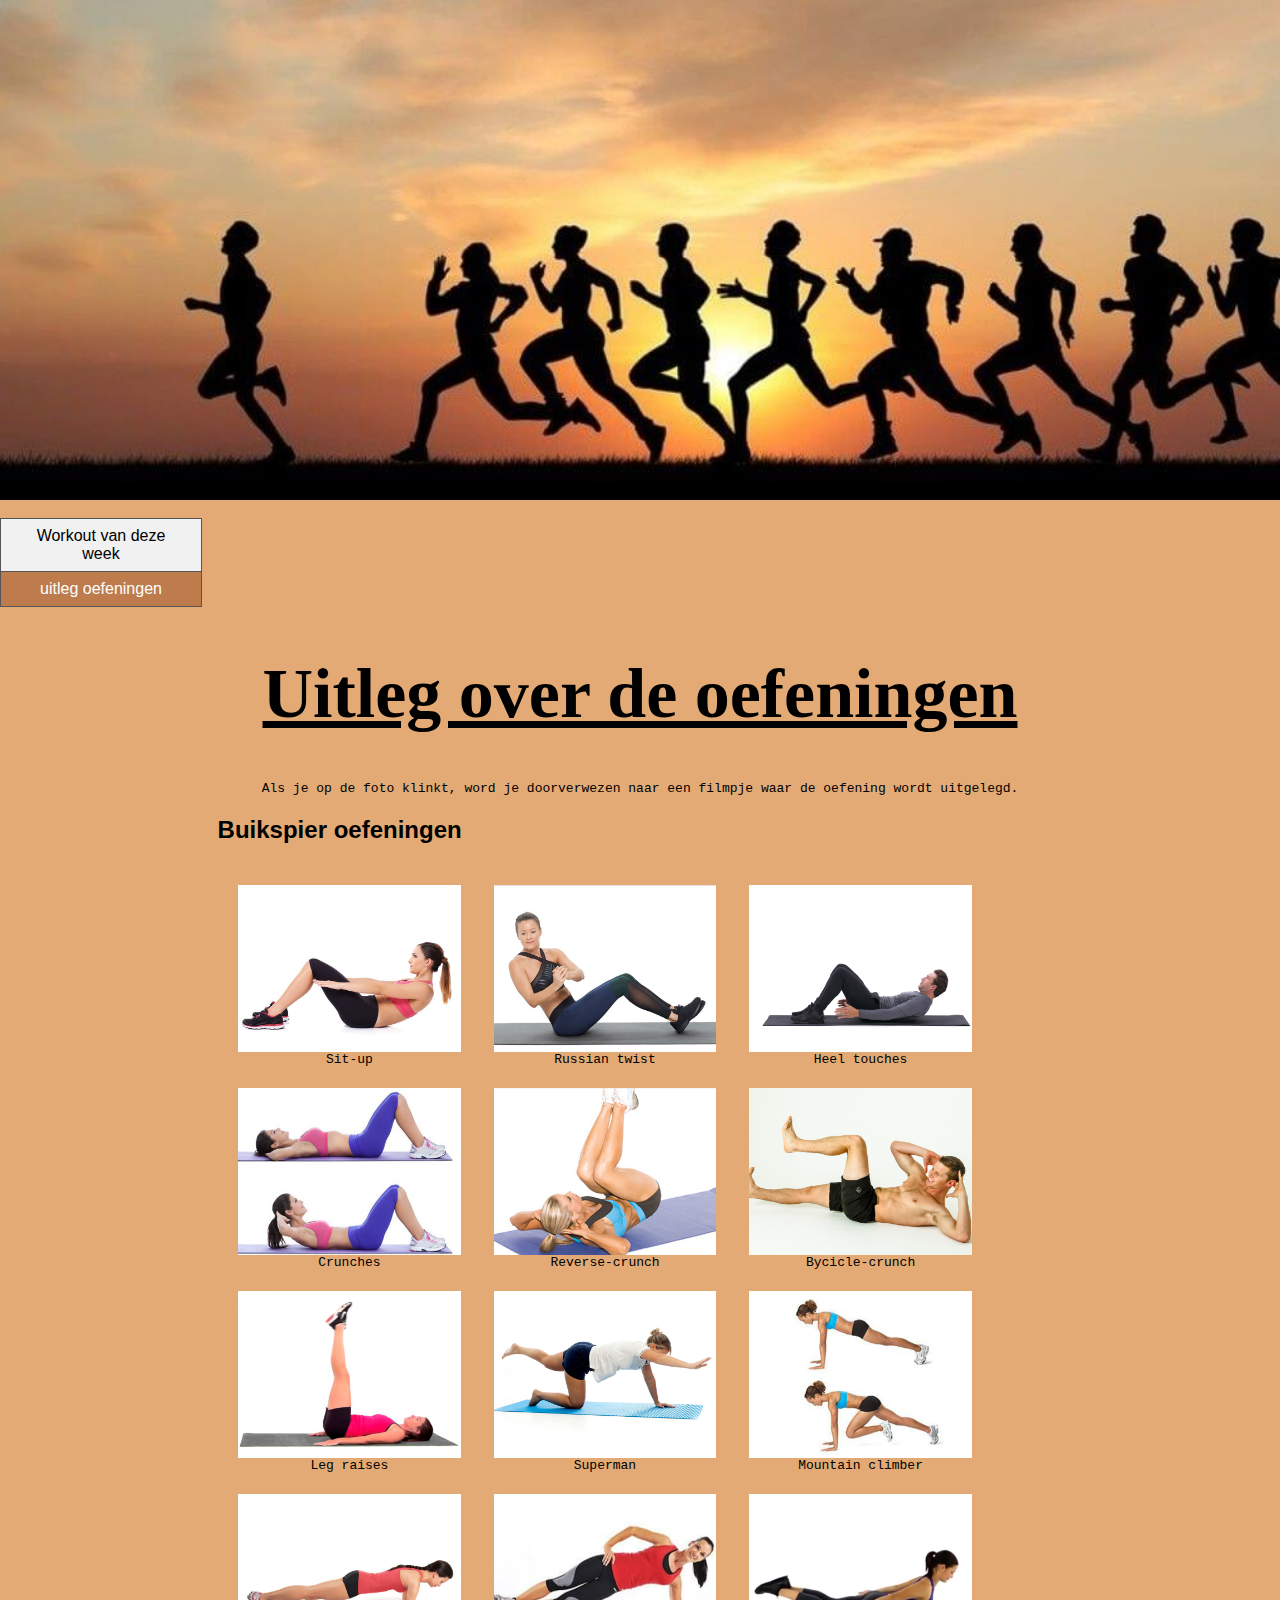
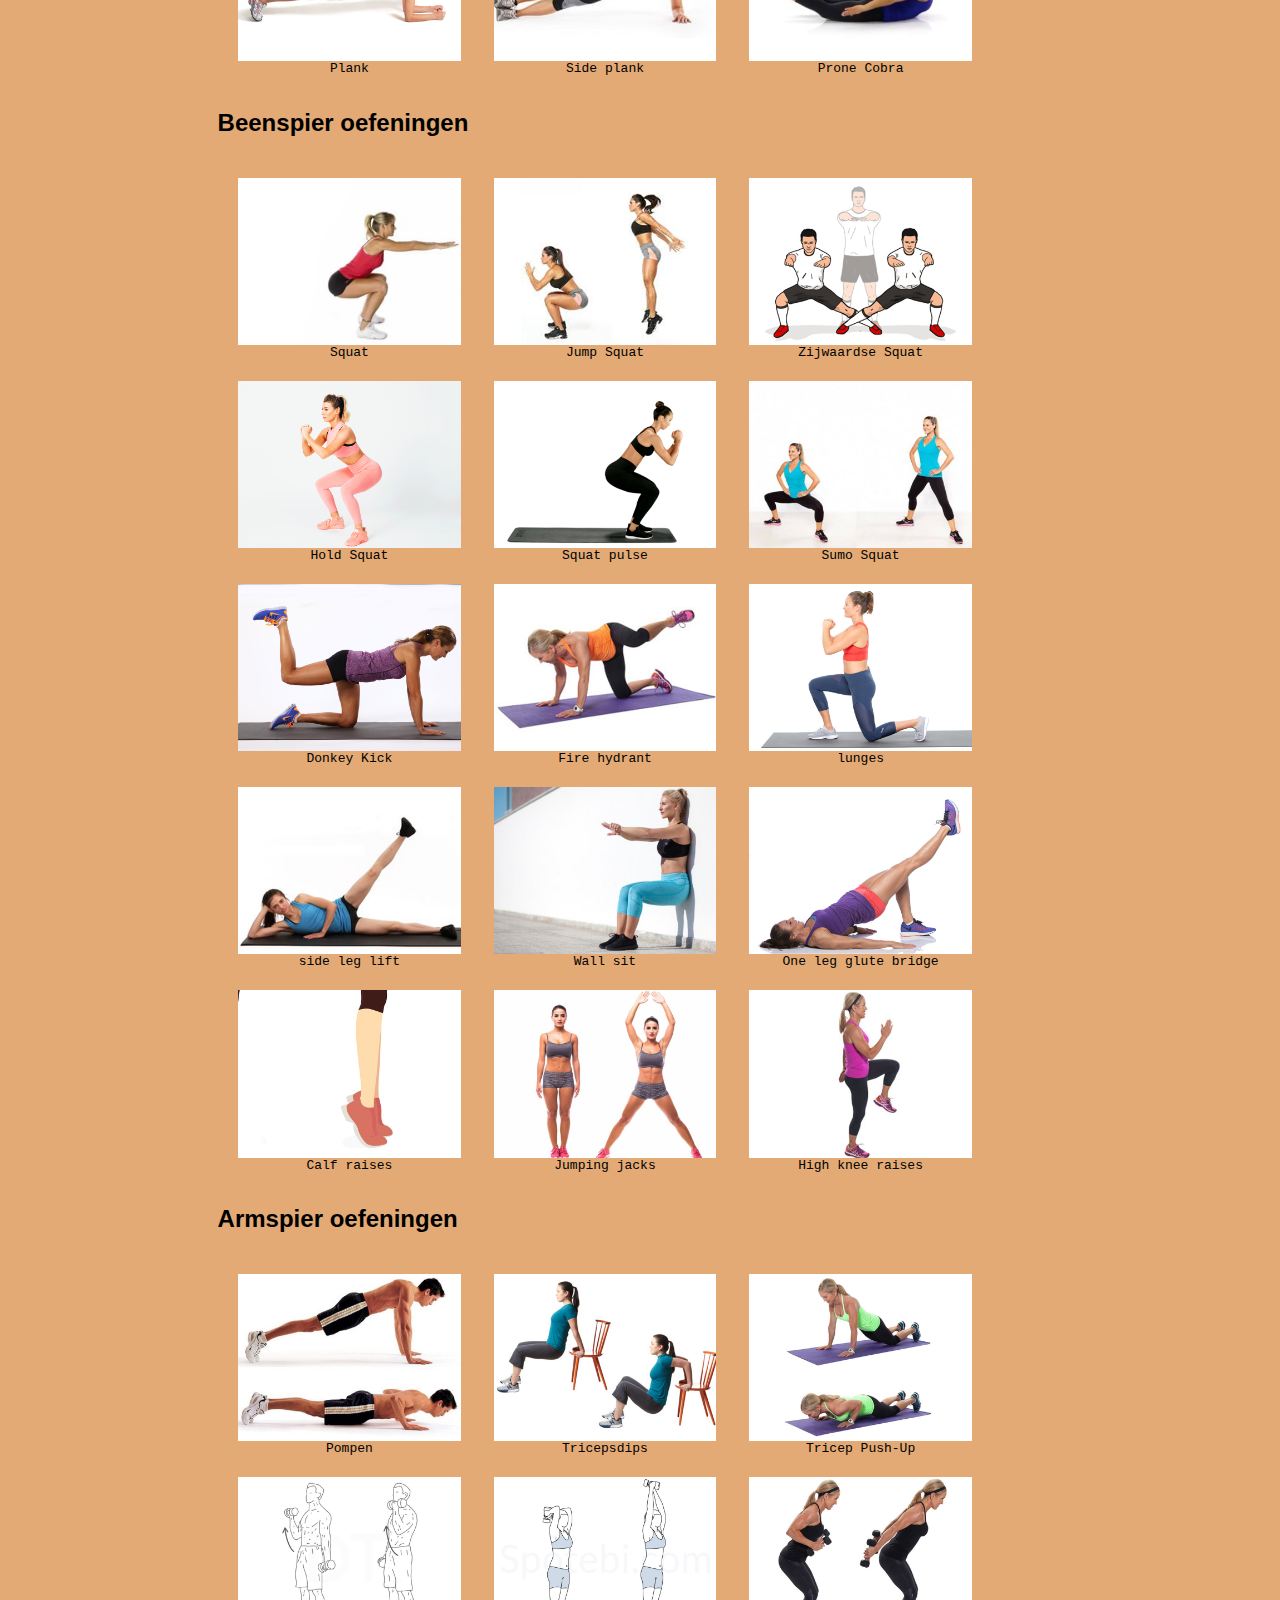
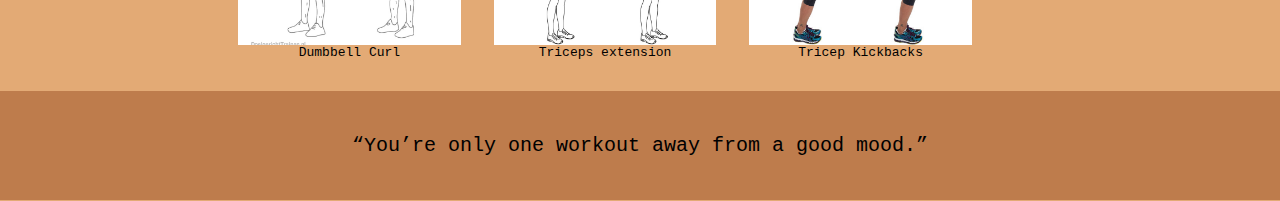
==== uitleg.html @ 17f5200c "Initial commit" ====
<!DOCTYPE html>
<html>
<link rel="STYLESHEET" href="css.css" type="text/css">

<head>
    <title>Uitleg over de oefeningen</title>
</head>

<body>
    <div class="hero-image"></div>
    <br>
    <ul>
        <li><a href="index.html">Workout van deze week</a></li>
        <li><a class="active" href="uitleg.html">uitleg oefeningen </a></li>
    </ul>
    <div>
        <h1>Uitleg over de oefeningen</h1>
        <p>Als je op de foto klinkt, word je doorverwezen naar een filmpje waar de oefening wordt uitgelegd.</p>

        <div class="oefeningen">
            <h2>Buikspier oefeningen</h2>
            <div class="row">
                <div class="column">
                    <p>
                        <a href="https://www.youtube.com/watch?v=1fbU_MkV7NE"><img src="foto/sit-up.jpg" style="width:100%"></a>Sit-up</p>
                    <p>
                        <a href="https://www.youtube.com/watch?v=Xyd_fa5zoEU"><img src="/foto/crunches.jpg" style="width:100%"></a>Crunches</p>
                    <p>
                        <a href="https://www.youtube.com/watch?v=JB2oyawG9KI"><img src="foto/legraises.jpg" style="width:100%"></a>Leg raises</p>
                    <p>
                        <a href="https://www.youtube.com/watch?v=ASdvN_XEl_c"><img src="foto/plank.jpg" style="width:100%"></a>Plank</p>
                </div>
                <div class="column">
                    <p>
                        <a href="https://www.youtube.com/watch?v=wkD8rjkodUI"><img src="foto/russiantwist.jpg" style="width:100%"></a>Russian twist</p>
                    <p>
                        <a href="https://www.youtube.com/watch?v=gAyTBB4lm3I"><img src="foto/reverse-crunch.jpg" style="width:100%"></a>Reverse-crunch</p>
                    <p>
                        <a href="https://www.youtube.com/watch?v=Rfuf5IKhvn0"><img src="foto/superman.jpg" style="width:100%"></a>Superman</p>
                    <p>
                        <a href="https://www.youtube.com/watch?v=IkMmABQ9SkM"><img src="foto/side_plank.jpg" style="width:100%"></a>Side plank</p>
                </div>
                <div class="column">
                    <p>
                        <a href="https://www.youtube.com/watch?v=9KIRT-5PMJU"><img src="foto/heelTouches.jpg" style="width:100%"></a>Heel touches</p>
                    <p>
                        <a href="https://www.youtube.com/watch?v=QeP8an6mVxY"><img src="foto/bicycle-crunch.jpg" style="width:100%"></a>Bycicle-crunch</p>
                    <p>
                        <a href="https://www.youtube.com/watch?v=cnyTQDSE884"><img src="foto/mountianClimber.jpg" style="width:100%"></a>Mountain climber</p>
                    <p>
                        <a href="https://www.youtube.com/watch?v=5bz4x0BBmmw"><img src="foto/proneCobra.jpg" style="width:100%"></a>Prone Cobra</p>
                </div>
            </div>

            <h2>Beenspier oefeningen</h2>
            <div class="row">
                <div class="column">
                    <p>
                        <a href="https://www.youtube.com/watch?v=aclHkVaku9U"><img src="foto/squat.jpg" style="width:100%"></a>Squat</p>
                    <p>
                        <a href="https://www.youtube.com/watch?v=_izLJ0giePc"><img src="/foto/holdSquat.jpg" style="width:100%"></a>Hold Squat</p>
                    <p>
                        <a href="https://www.youtube.com/watch?v=SJ1Xuz9D-ZQ"><img src="foto/donkeyKick.jpg" style="width:100%"></a>Donkey Kick</p>
                    <p>
                        <a href="https://www.youtube.com/watch?v=jgh6sGwtTwk"><img src="foto/beenZijwaardsHeffen.jpg" style="width:100%"></a>side leg lift</p>
                    <p>
                        <a href="https://www.youtube.com/watch?v=UV8gOrHmuKc"><img src="foto/calfRaises.jpg" style="width:100%"></a>Calf raises</p>
                </div>
                <div class="column">
                    <p>
                        <a href="https://www.youtube.com/watch?v=0LGJZqKfpXs"><img src="foto/jumpSquat.jpg" style="width:100%"></a>Jump Squat</p>
                    <p>
                        <a href="https://www.youtube.com/watch?v=N4fzbBv4BFI"><img src="foto/squatPulse.jpg" style="width:100%"></a>Squat pulse</p>
                    <p>
                        <a href="https://www.youtube.com/watch?v=La3xYT8MGks"><img src="foto/fireHydrant.jpg" style="width:100%"></a>Fire hydrant</p>
                    <p>
                        <a href="https://www.youtube.com/watch?v=-cdph8hv0O0"><img src="foto/wallsit.jpg" style="width:100%"></a>Wall sit</p>
                    <p>
                        <a href="https://www.youtube.com/watch?v=iSSAk4XCsRA"><img src="foto/JJ.jpg" style="width:100%"></a>Jumping jacks</p>
                </div>
                <div class="column">
                    <p>
                        <a href="https://www.youtube.com/watch?v=3gFAxhR2qF8"><img src="foto/zijwaardseSquat.jpg" style="width:100%"></a>Zijwaardse Squat</p>
                    <p>
                        <a href="https://www.youtube.com/watch?v=sqDGkIBYPAk"><img src="foto/sumoSquat.jpg" style="width:100%"></a>Sumo Squat</p>
                    <p>
                        <a href="https://www.youtube.com/watch?v=QOVaHwm-Q6U"><img src="foto/lunges.jpg" style="width:100%"></a>lunges</p>
                    <p>
                        <a href="https://www.youtube.com/watch?v=fDxl-0uZMJo"><img src="foto/OneLegGluteBridge.jpg" style="width:100%"></a>One leg glute bridge</p>
                    <p>
                        <a href="https://www.youtube.com/watch?v=oDdkytliOqE"><img src="foto/highKnee.jpg" style="width:100%"></a>High knee raises</p>
                </div>
            </div>

            <h2>Armspier oefeningen</h2>
            <div class="row">
                <div class="column">
                    <p>
                        <a href="https://www.youtube.com/watch?v=doQcvm0A3w4"><img src="foto/pompen.jpg" style="width:100%"></a>Pompen</p>
                    <p>
                        <a href="https://www.youtube.com/watch?v=av7-8igSXTs"><img src="foto/DumbbellCurl.jpg" style="width:100%"></a>Dumbbell Curl</p>
                </div>
                <div class="column">
                    <p>
                        <a href="https://www.youtube.com/watch?v=6kALZikXxLc"><img src="foto/tricepsdips.jpg" style="width:100%"></a>Tricepsdips</p>
                    <p>
                        <a href="https://www.youtube.com/watch?v=nRiJVZDpdL0"><img src="foto/tricepsExtension.jpg" style="width:100%"></a>Triceps extension</p>
                </div>
                <div class="column">
                    <p>
                        <a href="https://www.youtube.com/watch?v=hfIQ5V4Tcgo"><img src="foto/TricepPush-Up.jpg" style="width:100%"></a>Tricep Push-Up</p>
                    <p>
                        <a href="https://www.youtube.com/watch?v=ZO81bExngMI"><img src="foto/TricepsKickbacks.jpg" style="width:100%"></a>Tricep Kickbacks</p>
                </div>
            </div>

        </div>

    </div>
    <br>

    <footer>
        <br>
        <p>“You’re only one workout away from a good mood.”</p>
        <br>
    </footer>



</body>

</html>
---- css.css ----
body {
    margin: 0;
    font-family: Arial, Helvetica, sans-serif;
    background-color: #e3aa75;
}

h1 {
    text-align: center;
    font-family: fantasy;
    font-size: 70px;
    text-decoration: underline;
}

p {
    text-align: center;
    font-family: monospace;
    margin-left: 5%;
    margin-right: 5%;
}

.hero-image {
    background-image: url("sport.jpg");
    background-color: #cccccc;
    height: 500px;
    background-position: center;
    background-repeat: no-repeat;
    background-size: cover;
    position: relative;
}

.oefeningen {
    margin-left: 17%;
    margin-right: 5%;
}

ul {
    list-style-type: none;
    margin: 0;
    padding: 0;
    width: 200px;
    background-color: #f1f1f1;
    border: 1px solid #555;
}

li a {
    display: block;
    color: #000;
    padding: 8px 16px;
    text-decoration: none;
}

li {
    text-align: center;
    border-bottom: 1px solid #555;
}

li:last-child {
    border-bottom: none;
}

li a.active {
    background-color: #be7c4c;
    color: white;
}

li a:hover:not(.active) {
    background-color: #e3aa75;
    color: white;
}

.row {
    display: -ms-flexbox;
    display: flex;
    -ms-flex-wrap: wrap;
    flex-wrap: wrap;
    padding: 0 4px;
}

.column {
    -ms-flex: 25%;
    flex: 25%;
    max-width: 25%;
    padding: 0 4px;
}

.column img {
    margin-top: 8px;
    vertical-align: middle;
    width: 100%;
}

@media screen and (max-width: 800px) {
    .column {
        -ms-flex: 50%;
        flex: 50%;
        max-width: 50%;
    }
}

@media screen and (max-width: 600px) {
    .column {
        -ms-flex: 100%;
        flex: 100%;
        max-width: 100%;
    }
}

footer {
    text-align: center;
    font-size: 20px;
    background-color: #be7c4c;
}
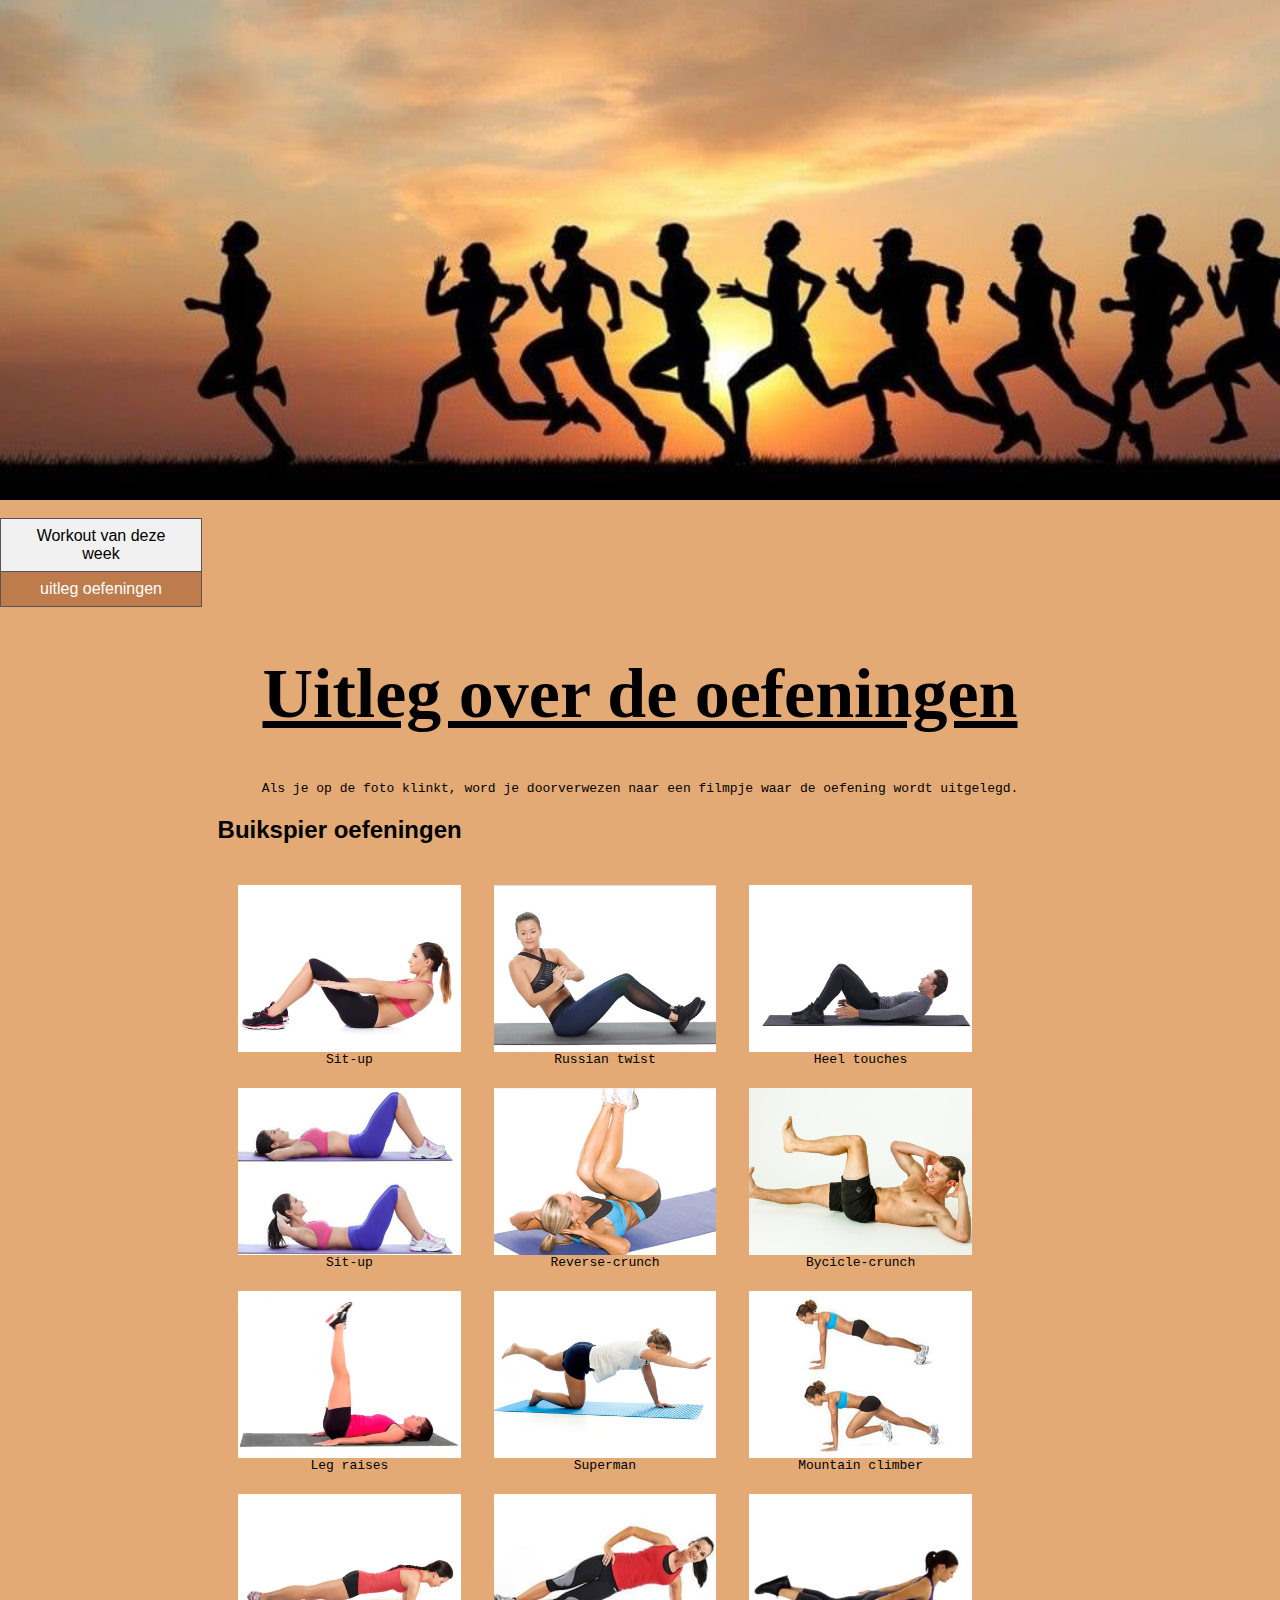
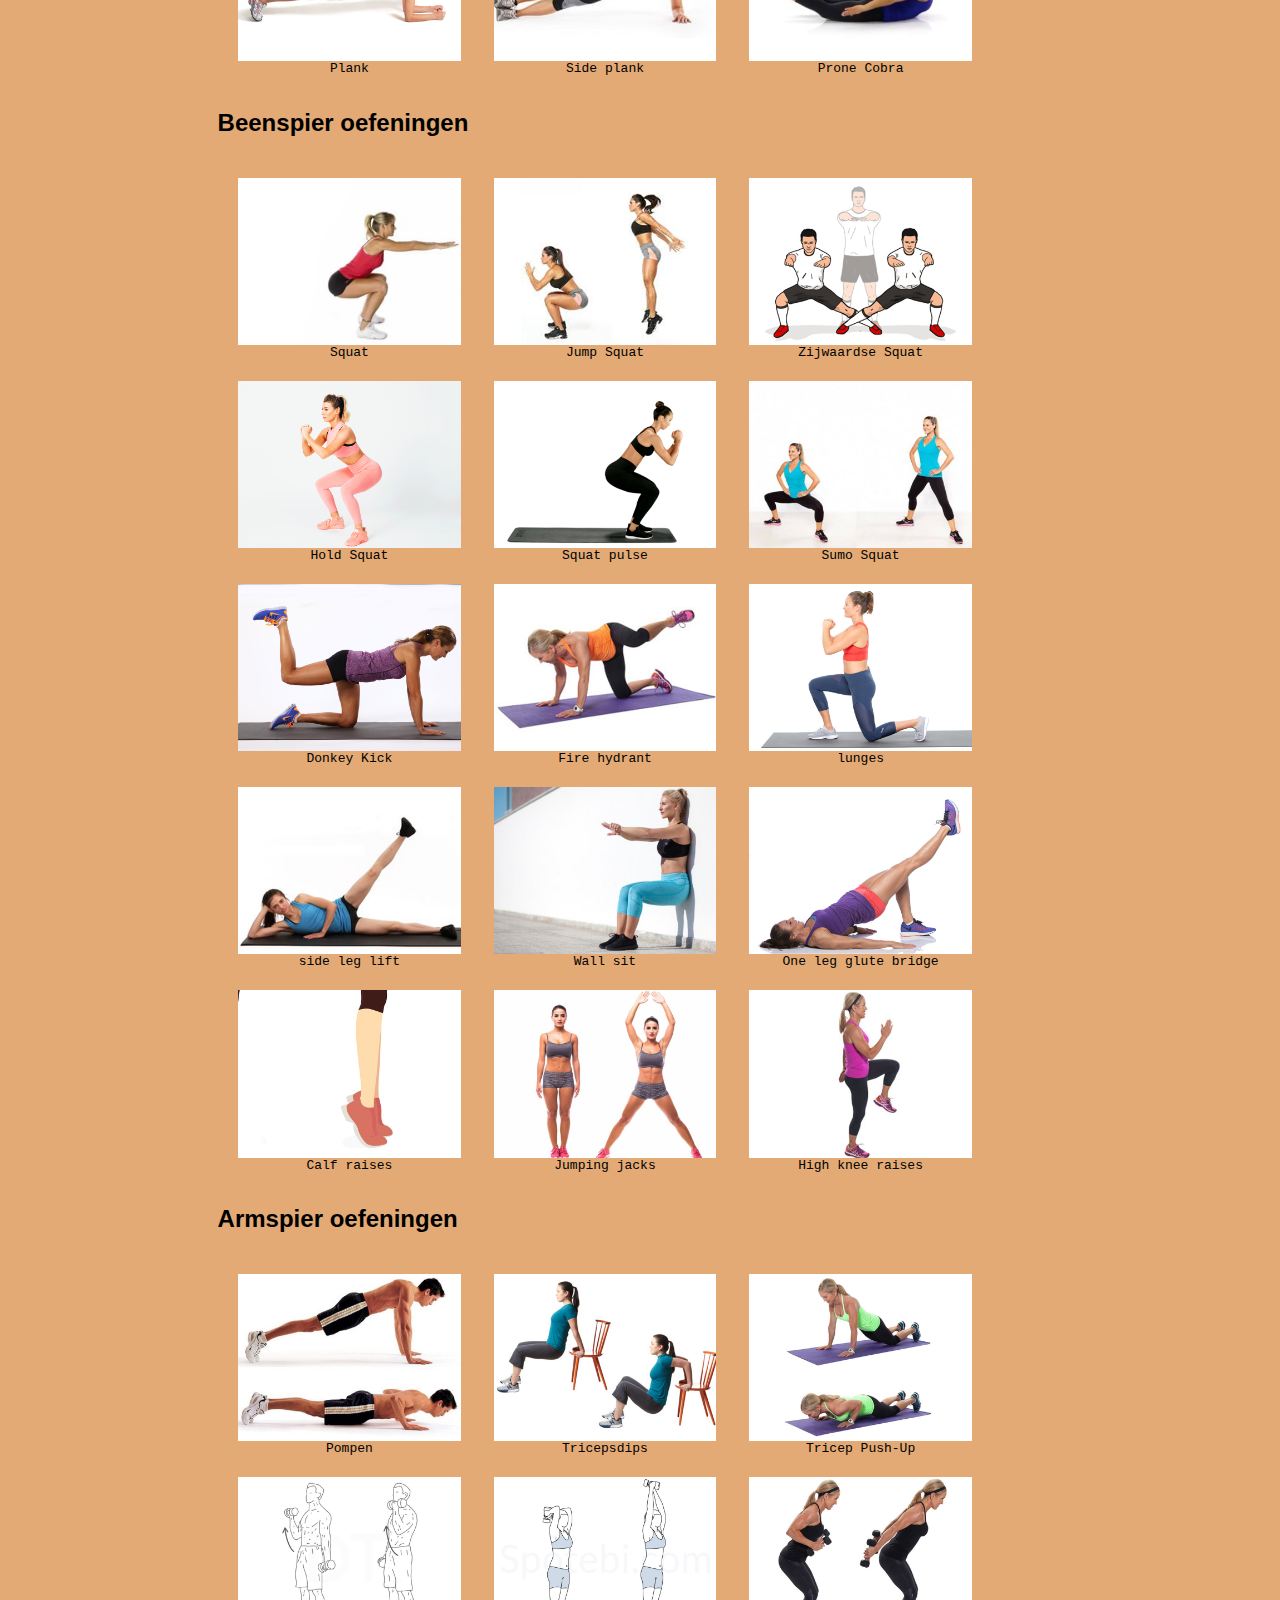
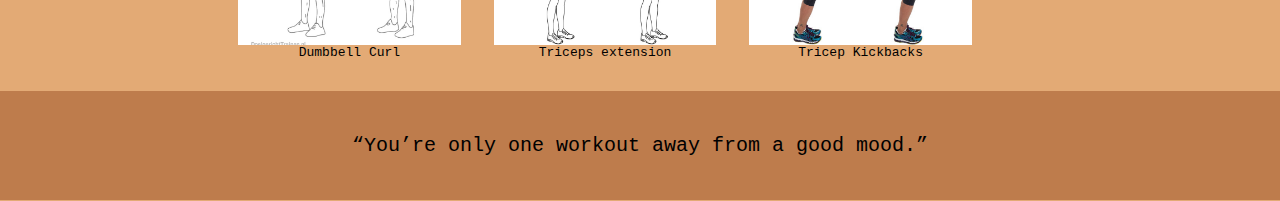
==== commit a9de759f: "v" ====
--- a/uitleg.html
+++ b/uitleg.html
@@ -24,7 +24,7 @@
                     <p>
                         <a href="https://www.youtube.com/watch?v=1fbU_MkV7NE"><img src="foto/sit-up.jpg" style="width:100%"></a>Sit-up</p>
                     <p>
-                        <a href="https://www.youtube.com/watch?v=Xyd_fa5zoEU"><img src="/foto/crunches.jpg" style="width:100%"></a>Crunches</p>
+                        <a href="https://www.youtube.com/watch?v=Xyd_fa5zoEU"><img src="foto/crunches.jpg" style="width:100%"></a>Sit-up</p>
                     <p>
                         <a href="https://www.youtube.com/watch?v=JB2oyawG9KI"><img src="foto/legraises.jpg" style="width:100%"></a>Leg raises</p>
                     <p>
@@ -58,7 +58,7 @@
                     <p>
                         <a href="https://www.youtube.com/watch?v=aclHkVaku9U"><img src="foto/squat.jpg" style="width:100%"></a>Squat</p>
                     <p>
-                        <a href="https://www.youtube.com/watch?v=_izLJ0giePc"><img src="/foto/holdSquat.jpg" style="width:100%"></a>Hold Squat</p>
+                        <a href="https://www.youtube.com/watch?v=_izLJ0giePc"><img src="foto/holdSquat.jpg" style="width:100%"></a>Hold Squat</p>
                     <p>
                         <a href="https://www.youtube.com/watch?v=SJ1Xuz9D-ZQ"><img src="foto/donkeyKick.jpg" style="width:100%"></a>Donkey Kick</p>
                     <p>
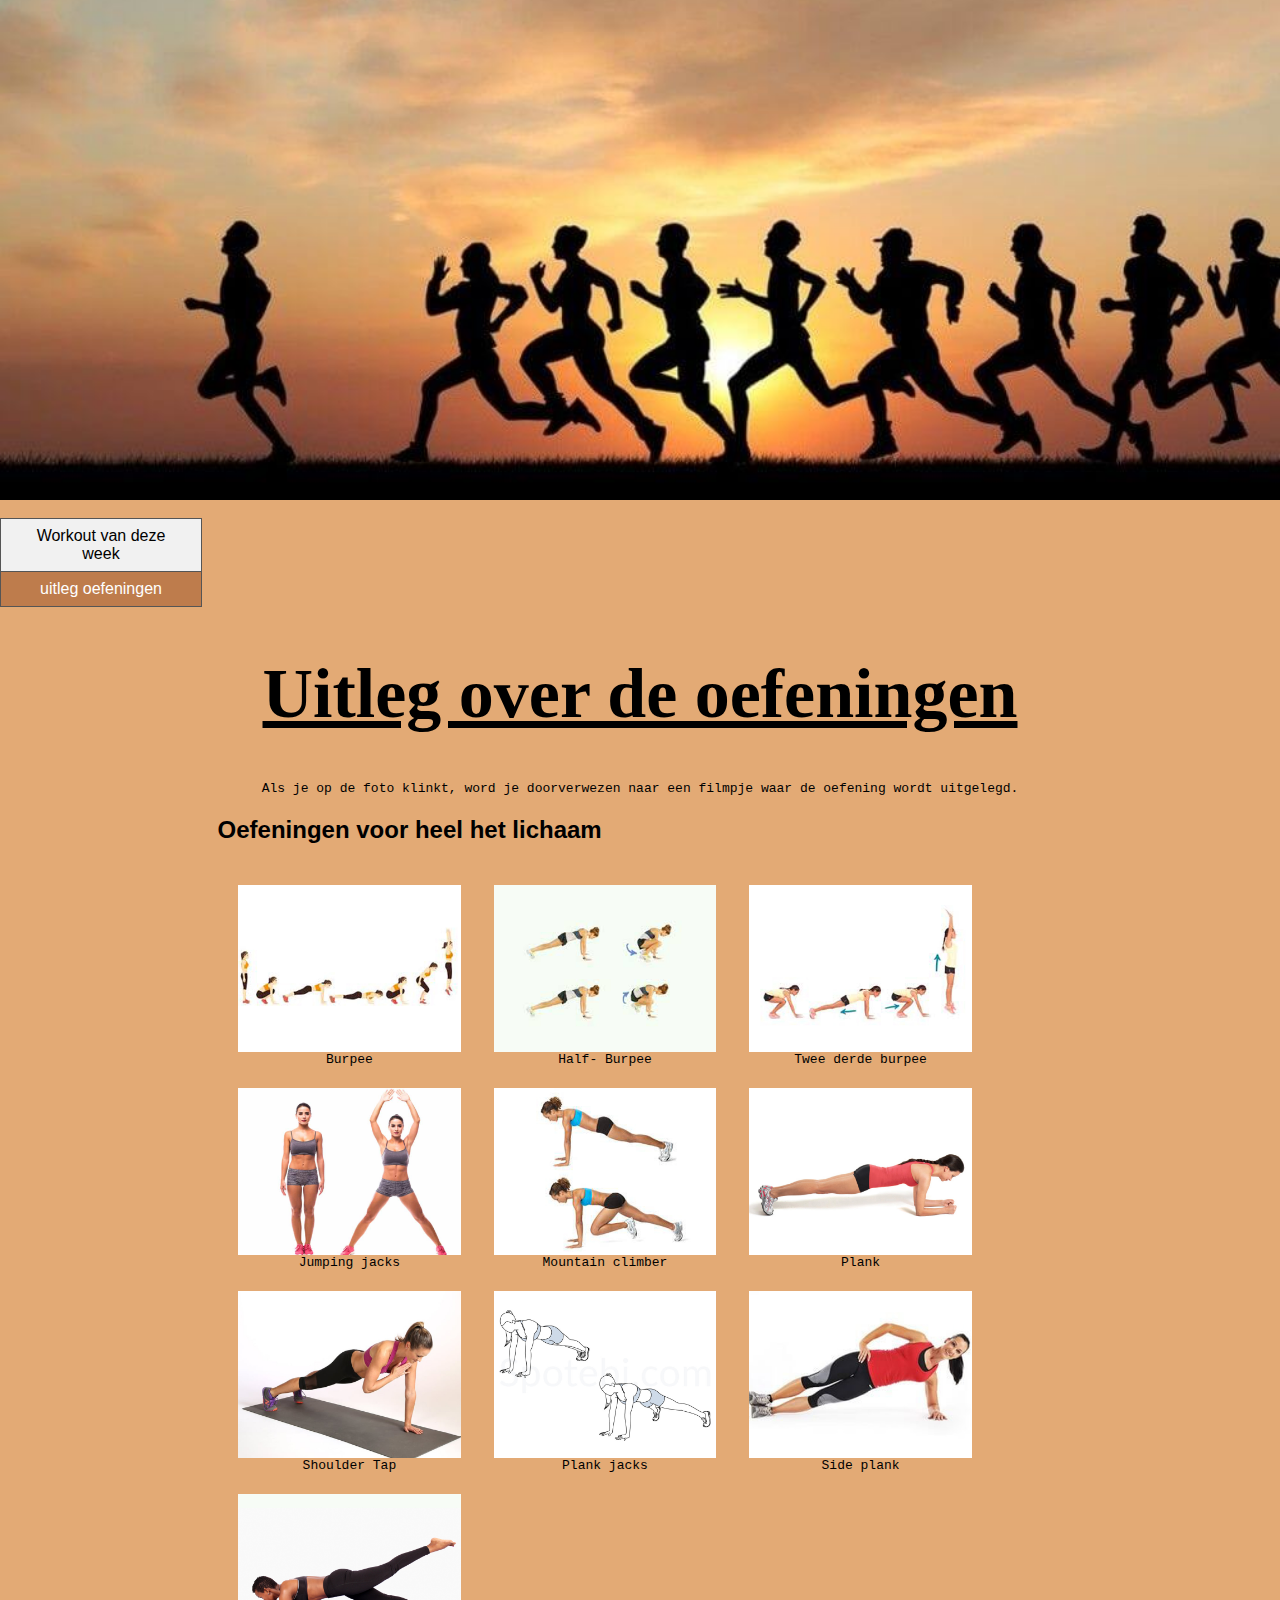
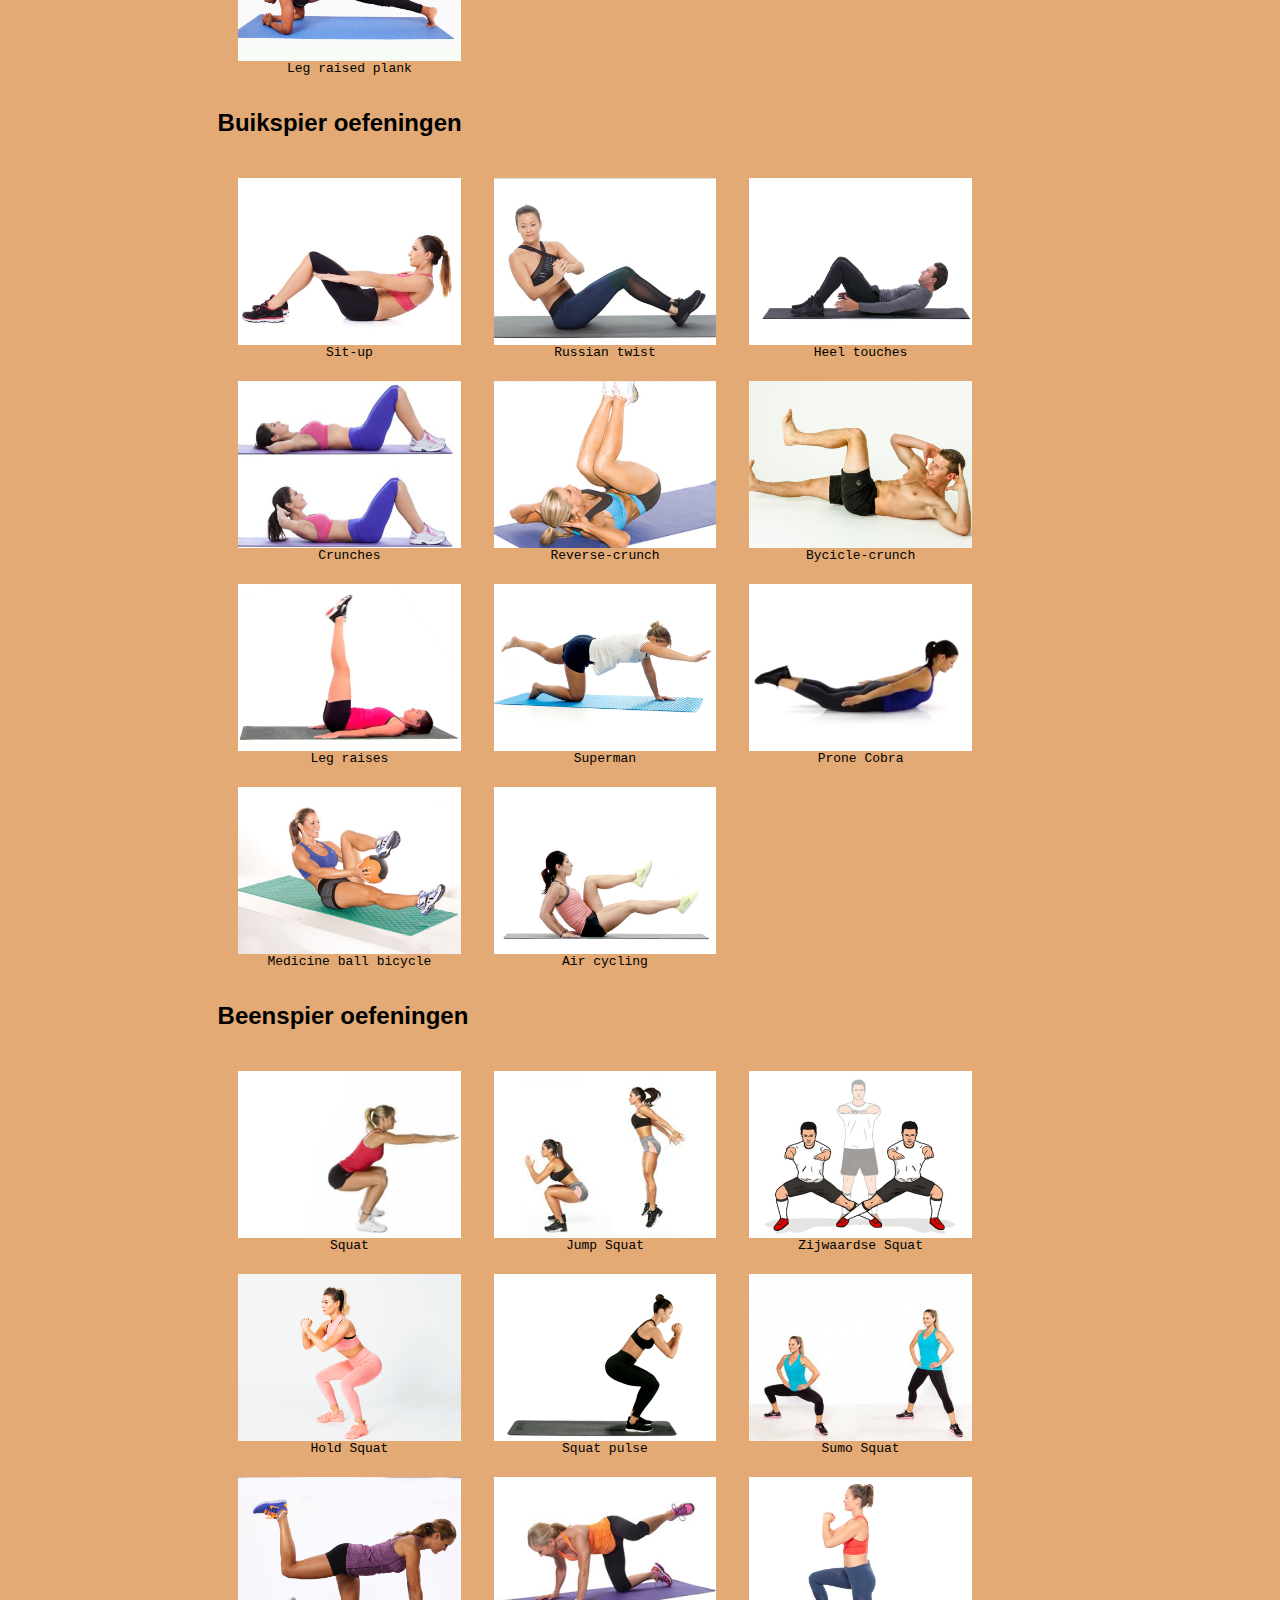
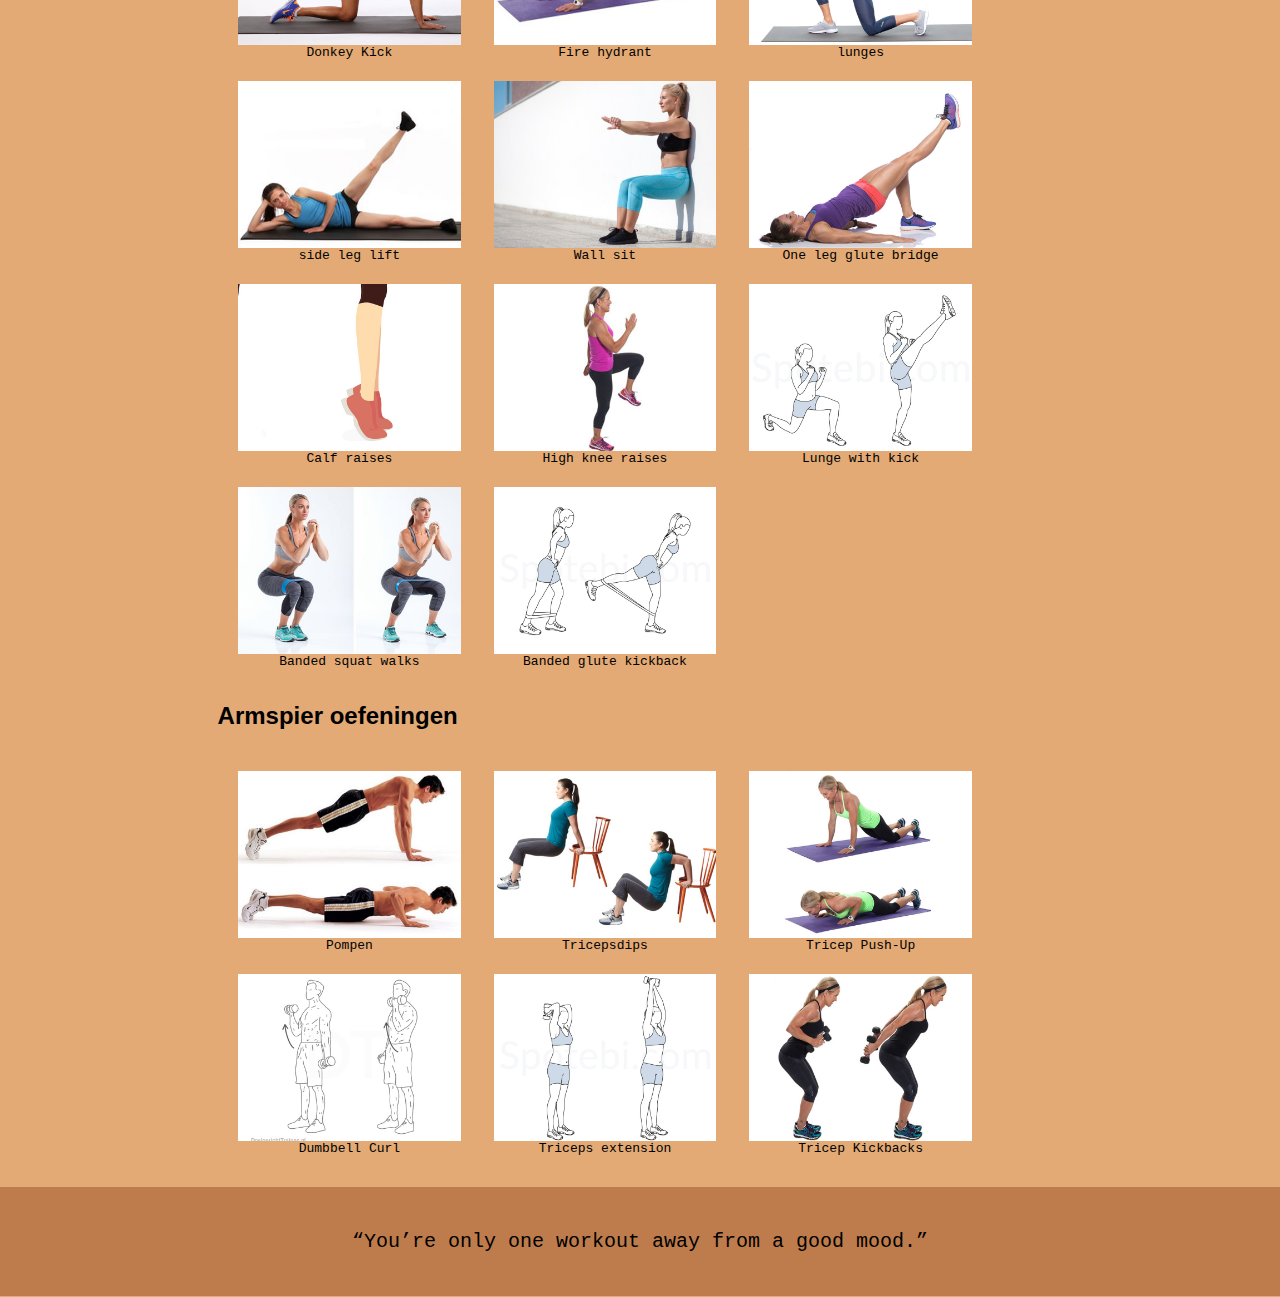
==== commit 864ce3ca: "aaa" ====
--- a/uitleg.html
+++ b/uitleg.html
@@ -18,17 +18,51 @@
         <p>Als je op de foto klinkt, word je doorverwezen naar een filmpje waar de oefening wordt uitgelegd.</p>
 
         <div class="oefeningen">
+            <h2>Oefeningen voor heel het lichaam</h2>
+            <div class="row">
+                <div class="column">
+                    <p>
+                        <a href="https://www.youtube.com/watch?v=auBLPXO8Fww"><img src="foto/burpees.jpg" style="width:100%"></a>Burpee</p>
+                    <p>
+                        <a href="https://www.youtube.com/watch?v=iSSAk4XCsRA"><img src="foto/JJ.jpg" style="width:100%"></a>Jumping jacks</p>
+                    <p>
+                        <a href="https://www.youtube.com/watch?v=QOCn3_iOAro"><img src="foto/shoulderTap.jpg" style="width:100%"></a>Shoulder Tap</p>
+                    <p>
+                        <a href="https://www.youtube.com/watch?v=s1MeMvqSNqA"><img src="foto/legraisedplank.jpg" style="width:100%"></a>Leg raised plank</p>
+                </div>
+                <div class="column">
+                    <p>
+                        <a href="https://www.youtube.com/watch?v=xGYK8CvP1T8"><img src="foto/halfBurpee.jpg" style="width:100%"></a>Half- Burpee</p>
+                    <p>
+                        <a href="https://www.youtube.com/watch?v=cnyTQDSE884"><img src="foto/mountianClimber.jpg" style="width:100%"></a>Mountain climber</p>
+                    <p>
+                        <a href="https://www.youtube.com/watch?v=PR9nHQXCZMo"><img src="foto/plankJacks.jpg" style="width:100%"></a>Plank jacks</p>
+                </div>
+                <div class="column">
+                    <p>
+                        <a href="https://www.youtube.com/watch?v=xGYK8CvP1T8"><img src="foto/tweeDerdeBurpee.jpg" style="width:100%"></a>Twee derde burpee
+                    </p>
+                    <p>
+                        <a href="https://www.youtube.com/watch?v=ASdvN_XEl_c"><img src="foto/plank.jpg" style="width:100%"></a>Plank</p>
+                    <p>
+                        <a href="https://www.youtube.com/watch?v=IkMmABQ9SkM"><img src="foto/side_plank.jpg" style="width:100%"></a>Side plank</p>
+                </div>
+            </div>
+        </div>
+
+
+        <div class="oefeningen">
             <h2>Buikspier oefeningen</h2>
             <div class="row">
                 <div class="column">
                     <p>
                         <a href="https://www.youtube.com/watch?v=1fbU_MkV7NE"><img src="foto/sit-up.jpg" style="width:100%"></a>Sit-up</p>
                     <p>
-                        <a href="https://www.youtube.com/watch?v=Xyd_fa5zoEU"><img src="foto/crunches.jpg" style="width:100%"></a>Sit-up</p>
+                        <a href="https://www.youtube.com/watch?v=Xyd_fa5zoEU"><img src="foto/crunches.jpg" style="width:100%"></a>Crunches</p>
                     <p>
                         <a href="https://www.youtube.com/watch?v=JB2oyawG9KI"><img src="foto/legraises.jpg" style="width:100%"></a>Leg raises</p>
                     <p>
-                        <a href="https://www.youtube.com/watch?v=ASdvN_XEl_c"><img src="foto/plank.jpg" style="width:100%"></a>Plank</p>
+                        <a href="https://www.youtube.com/watch?v=L0cfMTcnkc4"><img src="foto/Medicineballbicycle.jpg" style="width:100%"></a>Medicine ball bicycle</p>
                 </div>
                 <div class="column">
                     <p>
@@ -38,15 +72,13 @@
                     <p>
                         <a href="https://www.youtube.com/watch?v=Rfuf5IKhvn0"><img src="foto/superman.jpg" style="width:100%"></a>Superman</p>
                     <p>
-                        <a href="https://www.youtube.com/watch?v=IkMmABQ9SkM"><img src="foto/side_plank.jpg" style="width:100%"></a>Side plank</p>
+                        <a href="https://www.youtube.com/watch?v=oyXoWU8j310"><img src="foto/bicycle.jpg" style="width:100%"></a>Air cycling</p>
                 </div>
                 <div class="column">
                     <p>
                         <a href="https://www.youtube.com/watch?v=9KIRT-5PMJU"><img src="foto/heelTouches.jpg" style="width:100%"></a>Heel touches</p>
                     <p>
                         <a href="https://www.youtube.com/watch?v=QeP8an6mVxY"><img src="foto/bicycle-crunch.jpg" style="width:100%"></a>Bycicle-crunch</p>
-                    <p>
-                        <a href="https://www.youtube.com/watch?v=cnyTQDSE884"><img src="foto/mountianClimber.jpg" style="width:100%"></a>Mountain climber</p>
                     <p>
                         <a href="https://www.youtube.com/watch?v=5bz4x0BBmmw"><img src="foto/proneCobra.jpg" style="width:100%"></a>Prone Cobra</p>
                 </div>
@@ -65,6 +97,8 @@
                         <a href="https://www.youtube.com/watch?v=jgh6sGwtTwk"><img src="foto/beenZijwaardsHeffen.jpg" style="width:100%"></a>side leg lift</p>
                     <p>
                         <a href="https://www.youtube.com/watch?v=UV8gOrHmuKc"><img src="foto/calfRaises.jpg" style="width:100%"></a>Calf raises</p>
+                    <p>
+                        <a href="https://www.youtube.com/watch?v=eoBea3SE91c"><img src="foto/bandedSquatWalks.jpg" style="width:100%"></a>Banded squat walks</p>
                 </div>
                 <div class="column">
                     <p>
@@ -76,7 +110,9 @@
                     <p>
                         <a href="https://www.youtube.com/watch?v=-cdph8hv0O0"><img src="foto/wallsit.jpg" style="width:100%"></a>Wall sit</p>
                     <p>
-                        <a href="https://www.youtube.com/watch?v=iSSAk4XCsRA"><img src="foto/JJ.jpg" style="width:100%"></a>Jumping jacks</p>
+                        <a href="https://www.youtube.com/watch?v=oDdkytliOqE"><img src="foto/highKnee.jpg" style="width:100%"></a>High knee raises</p>
+                    <p>
+                        <a href="https://www.youtube.com/watch?v=UmAmjAaF67M"><img src="foto/bandedglutekickbacks.jpg" style="width:100%"></a>Banded glute kickback</p>
                 </div>
                 <div class="column">
                     <p>
@@ -88,7 +124,7 @@
                     <p>
                         <a href="https://www.youtube.com/watch?v=fDxl-0uZMJo"><img src="foto/OneLegGluteBridge.jpg" style="width:100%"></a>One leg glute bridge</p>
                     <p>
-                        <a href="https://www.youtube.com/watch?v=oDdkytliOqE"><img src="foto/highKnee.jpg" style="width:100%"></a>High knee raises</p>
+                        <a href="https://www.youtube.com/watch?v=HSu25lXUXS0"><img src="foto/lungeWithKick.jpg" style="width:100%"></a>Lunge with kick</p>
                 </div>
             </div>
 
--- a/css.css
+++ b/css.css
@@ -9,6 +9,12 @@
     font-family: fantasy;
     font-size: 70px;
     text-decoration: underline;
+}
+
+h3 {
+    text-align: center;
+    font-family: fantasy;
+    font-size: 30px;
 }
 
 p {
